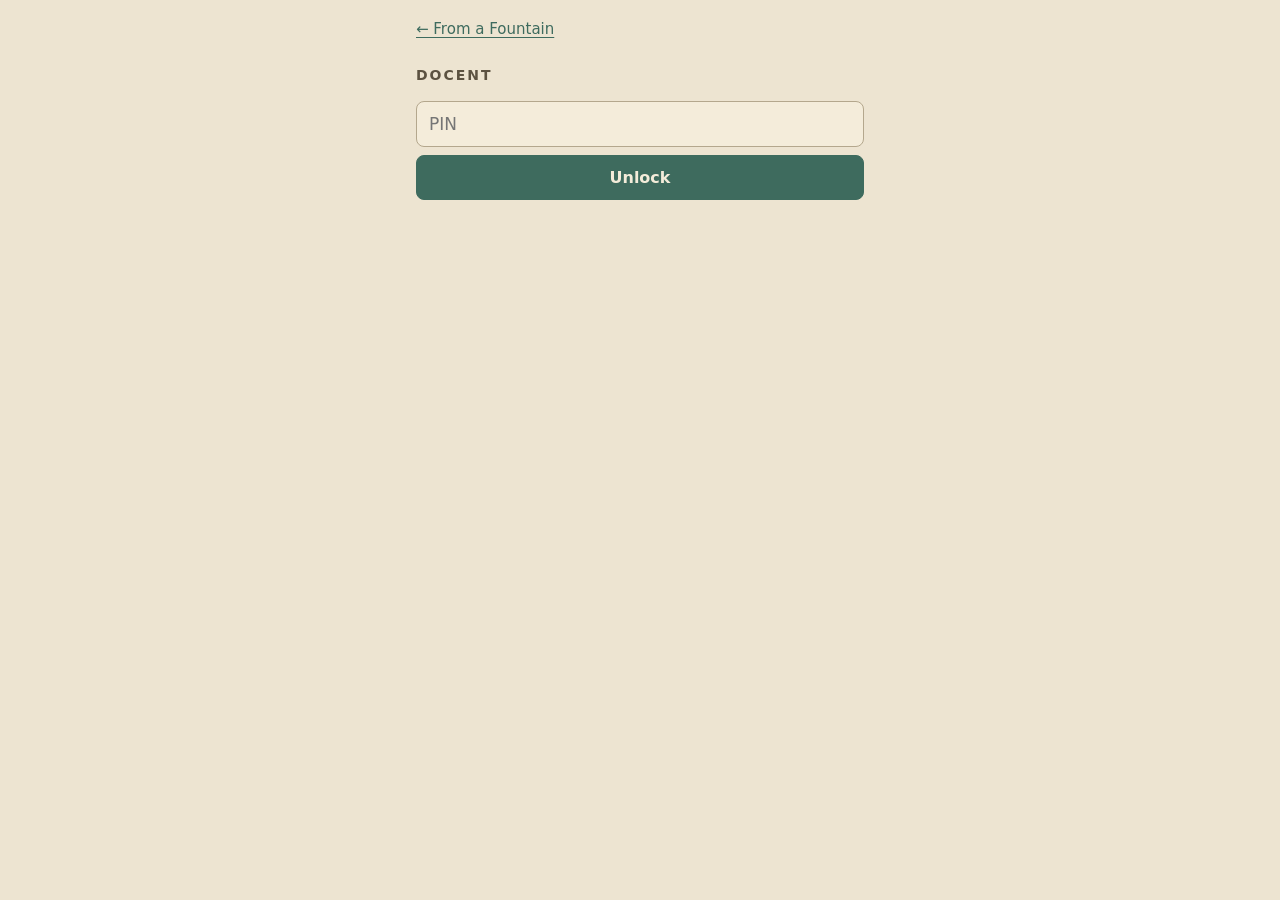
==== docent/index.html @ 6f96aadb "Add Letter book and Docent pages with buttons on the menu The two pages come from andrew-crena/from-" ====
<!doctype html>
<html lang="en">
<head>
<meta charset="utf-8">
<meta name="viewport" content="width=device-width, initial-scale=1, viewport-fit=cover">
<title>From a Fountain · Docent</title>
<script src="../fountain-config.js"></script>
<style>
:root{color-scheme:light;--bg:#ede4d1;--card:#f4ecda;--fg:#211b12;--muted:#5c5241;--line:#b4a78d;--accent:#3e6b5e;--accent-fg:#f4ecda;--bad:#8f2f24}
*{box-sizing:border-box} [hidden]{display:none!important}
body{margin:0;background:var(--bg);color:var(--fg);font:17px/1.45 system-ui,sans-serif}
.wrap{max-width:480px;margin:0 auto;padding:max(16px,env(safe-area-inset-top)) max(16px,env(safe-area-inset-right)) 48px max(16px,env(safe-area-inset-left));display:grid;gap:24px}
h2{font-size:14px;letter-spacing:.14em;text-transform:uppercase;color:var(--muted);margin:0 0 8px}
p{margin:0} .muted{color:var(--muted)}
input{width:100%;font:17px system-ui;color:var(--fg);background:var(--card);border:1px solid var(--line);border-radius:8px;padding:12px}
button{font:600 16px system-ui;border-radius:8px;padding:12px;border:1px solid var(--line);background:var(--card);color:var(--fg);cursor:pointer}
button.primary{background:var(--accent);color:var(--accent-fg);border-color:var(--accent)}
button.no{color:var(--bad)}
.card{background:var(--card);border:1px solid var(--line);border-radius:12px;padding:14px;display:grid;gap:8px}
.list{display:grid;gap:8px}
.row{display:flex;gap:8px} .row>*{flex:1}
.rec{text-align:left;font-weight:500}
.trk{text-align:left;font-weight:400;padding:10px 12px}
.src{font-size:13px;letter-spacing:.12em;text-transform:uppercase;color:var(--accent);font-weight:600}
.back a{color:var(--accent);font-size:15px;text-underline-offset:3px}
</style>
</head>
<body>
<div class="wrap">
  <nav class="back"><a href="https://andrew-crena.github.io/">← From a Fountain</a></nav>
  <section id="lockS" class="list">
    <h2>Docent</h2>
    <input id="pin" type="password" inputmode="numeric" placeholder="PIN" aria-label="Docent PIN">
    <button class="primary" id="unlock">Unlock</button>
    <p class="muted" id="lockMsg"></p>
  </section>

  <div id="main" class="list" hidden style="gap:24px">
    <section><h2>Now spinning</h2><div class="card" id="now"></div></section>

    <section class="list">
      <h2>Set the record</h2>
      <input id="q" type="search" placeholder="Search your crate" aria-label="Search your crate">
      <div class="list" id="results"></div>
    </section>

    <section class="list">
      <h2 id="pendHd">Letters waiting</h2>
      <div class="list" id="pending"></div>
    </section>
  </div>
</div>
<script>
(() => {
'use strict';
const API = (window.FOUNTAIN_API || '').replace(/\/$/, '') + '/api';
const $ = s => document.querySelector(s);
const esc = s => String(s ?? '').replace(/[&<>"]/g, c => ({'&':'&amp;','<':'&lt;','>':'&gt;','"':'&quot;'}[c]));
let PIN = '';
try { PIN = sessionStorage.getItem('pin') || ''; } catch {}
const call = (p, body) => fetch(API + p, {
  method: body ? 'POST' : 'GET',
  headers: { 'X-Docent-Pin': PIN, 'Content-Type': 'application/json', 'ngrok-skip-browser-warning': '1' },
  body: body ? JSON.stringify(body) : undefined }).then(async r => { const d = await r.json(); if (!r.ok) throw new Error(d.error); return d; });

async function unlock() {
  try { await call('/pending'); } catch (e) { $('#lockMsg').textContent = e.message || 'Wrong PIN.'; return; }
  try { sessionStorage.setItem('pin', PIN); } catch {}
  $('#lockS').hidden = true; $('#main').hidden = false;
  loadNow(); loadPending(); setInterval(loadNow, 15000); setInterval(loadPending, 30000);
}
$('#unlock').onclick = () => { PIN = $('#pin').value.trim(); unlock(); };
$('#pin').onkeydown = e => { if (e.key === 'Enter') $('#unlock').click(); };

function showNow(n) {
  $('#now').innerHTML = n.artist ? `
    <span class="src">${n.source === 'manual' ? 'Set by you · recognition paused' : 'Recognized automatically'}</span>
    <p><b>${esc(n.song || n.album)}</b></p><p class="muted">${esc(n.artist)} · ${esc(n.album)}</p>
    ${n.source === 'manual' ? '<button id="auto">Back to automatic</button>' : ''}` : '<p class="muted">Nothing set yet.</p>';
  const a = $('#auto'); if (a) a.onclick = async () => showNow(await call('/now', { mode: 'auto' }));
}
const loadNow = () => fetch(API + '/now', { headers: { 'ngrok-skip-browser-warning': '1' } }).then(r => r.json()).then(showNow).catch(() => {});

let t;
$('#q').oninput = () => { clearTimeout(t); t = setTimeout(search, 250); };
async function search() {
  const q = $('#q').value.trim();
  if (q.length < 2) { $('#results').innerHTML = ''; return; }
  const rs = await call('/search?q=' + encodeURIComponent(q)).catch(() => []);
  $('#results').innerHTML = rs.map((r, i) => `<div class="card"><p><b>${esc(r.album)}</b></p><p class="muted">${esc(r.artist)}${r.year ? ' · ' + r.year : ''}</p>
    <div class="list">${r.tracks.length ? r.tracks.map((s, j) => `<button class="trk" data-r="${i}" data-t="${j}">${esc(s)}</button>`).join('')
      : `<button class="trk" data-r="${i}" data-t="-1">Set this record</button>`}</div></div>`).join('')
    || '<p class="muted">Not in the crate.</p>';
  $('#results').onclick = async e => {
    const b = e.target.closest('.trk'); if (!b) return;
    const r = rs[+b.dataset.r];
    showNow(await call('/now', { release_id: r.release_id, song: r.tracks[+b.dataset.t] || '' }));
    $('#q').value = ''; $('#results').innerHTML = '';
    window.scrollTo({ top: 0, behavior: 'smooth' });
  };
}

async function loadPending() {
  const ls = await call('/pending').catch(() => []);
  $('#pendHd').textContent = `Letters waiting (${ls.length})`;
  $('#pending').innerHTML = ls.map(l => `<div class="card"><p style="white-space:pre-wrap">${esc(l.body)}</p>
    <p class="muted">${esc(l.song || l.album || l.artist)} · ${esc(l.artist)}${l.name ? ' · ' + esc(l.name) : ''}</p>
    <div class="row"><button class="primary" data-id="${l.id}" data-a="approve">Show it</button><button class="no" data-id="${l.id}" data-a="reject">Hide it</button></div></div>`).join('')
    || '<p class="muted">Nothing waiting.</p>';
}
$('#pending').onclick = async e => {
  const b = e.target.closest('button[data-id]'); if (!b) return;
  await call(`/letters/${b.dataset.id}/${b.dataset.a}`, {}).catch(() => {});
  loadPending();
};

if (PIN) unlock();
})();
</script>
</body>
</html>
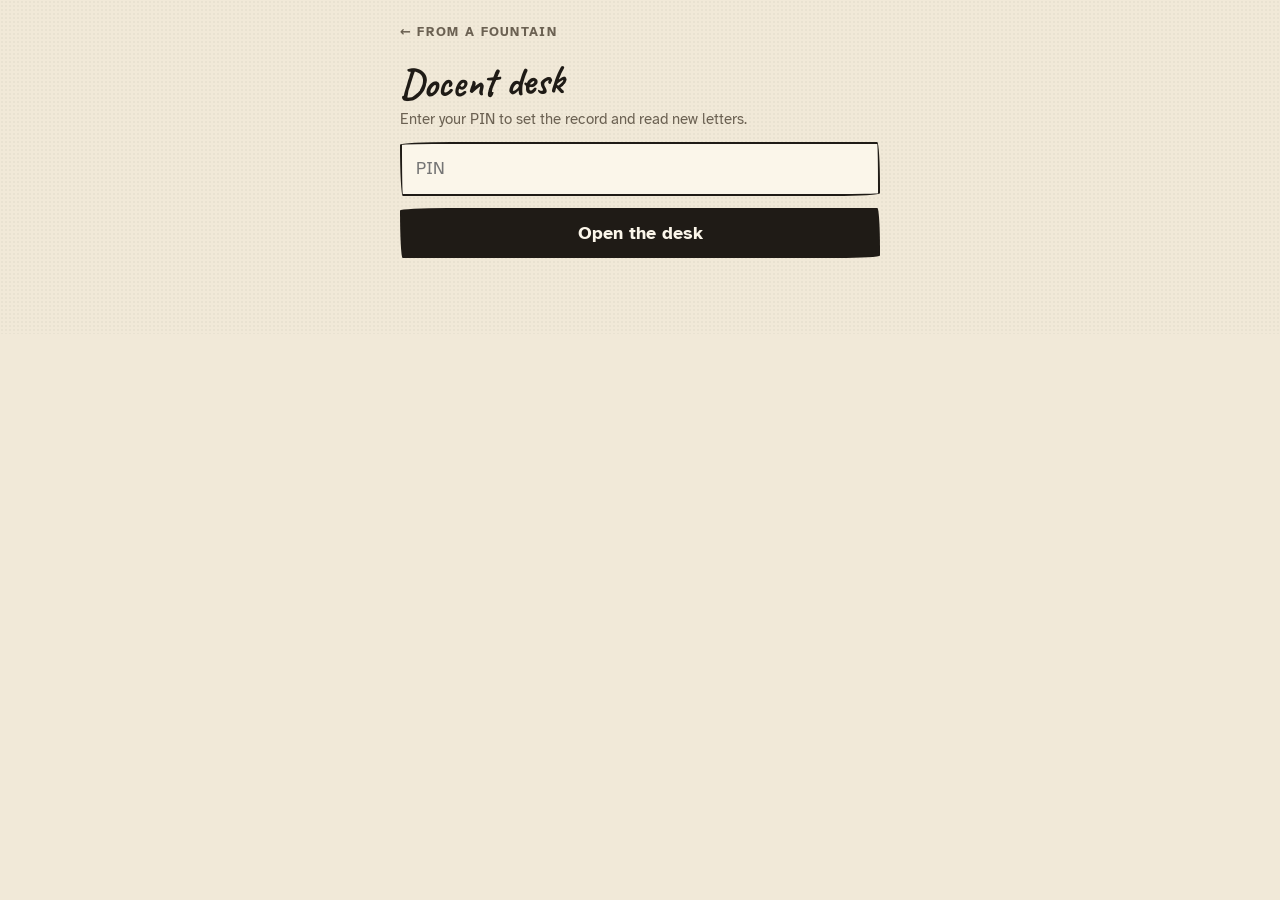
==== commit 41cef12a: "Handmade redesign of the landing page, letter book and docent desk The landing page now shows what's" ====
--- a/docent/index.html
+++ b/docent/index.html
@@ -3,50 +3,91 @@
 <head>
 <meta charset="utf-8">
 <meta name="viewport" content="width=device-width, initial-scale=1, viewport-fit=cover">
-<title>From a Fountain · Docent</title>
+<meta name="theme-color" content="#f1e9d8">
+<title>From a Fountain · Docent Desk</title>
+<link rel="stylesheet" href="https://fonts.googleapis.com/css2?family=Atkinson+Hyperlegible:ital,wght@0,400;0,700;1,400&family=Caveat:wght@500;700&family=Special+Elite&display=swap">
 <script src="../fountain-config.js"></script>
 <style>
-:root{color-scheme:light;--bg:#ede4d1;--card:#f4ecda;--fg:#211b12;--muted:#5c5241;--line:#b4a78d;--accent:#3e6b5e;--accent-fg:#f4ecda;--bad:#8f2f24}
+/* Same paper as the rest of the site; the desk is two numbered jobs */
+:root{
+  --paper:#f1e9d8; --card:#fbf6ea; --ink:#1f1b16; --soft:#6b6152; --pencil:#8a8170; --red:#c8402c; --tape:#e9dcae; --line:#cdbf9f;
+  --body:'Atkinson Hyperlegible',system-ui,sans-serif; --hand:'Caveat','Segoe Print',cursive; --type:'Special Elite','Courier New',monospace;
+  --wobble:255px 14px 225px 14px/14px 225px 14px 255px;
+  color-scheme:light;
+}
 *{box-sizing:border-box} [hidden]{display:none!important}
-body{margin:0;background:var(--bg);color:var(--fg);font:17px/1.45 system-ui,sans-serif}
-.wrap{max-width:480px;margin:0 auto;padding:max(16px,env(safe-area-inset-top)) max(16px,env(safe-area-inset-right)) 48px max(16px,env(safe-area-inset-left));display:grid;gap:24px}
-h2{font-size:14px;letter-spacing:.14em;text-transform:uppercase;color:var(--muted);margin:0 0 8px}
-p{margin:0} .muted{color:var(--muted)}
-input{width:100%;font:17px system-ui;color:var(--fg);background:var(--card);border:1px solid var(--line);border-radius:8px;padding:12px}
-button{font:600 16px system-ui;border-radius:8px;padding:12px;border:1px solid var(--line);background:var(--card);color:var(--fg);cursor:pointer}
-button.primary{background:var(--accent);color:var(--accent-fg);border-color:var(--accent)}
-button.no{color:var(--bad)}
-.card{background:var(--card);border:1px solid var(--line);border-radius:12px;padding:14px;display:grid;gap:8px}
-.list{display:grid;gap:8px}
-.row{display:flex;gap:8px} .row>*{flex:1}
-.rec{text-align:left;font-weight:500}
-.trk{text-align:left;font-weight:400;padding:10px 12px}
-.src{font-size:13px;letter-spacing:.12em;text-transform:uppercase;color:var(--accent);font-weight:600}
-.back a{color:var(--accent);font-size:15px;text-underline-offset:3px}
+html{background:var(--paper)}
+body{margin:0;background:var(--paper);color:var(--ink);font:17px/1.5 var(--body);
+  background-image:radial-gradient(#00000008 1px,transparent 1px);background-size:4px 4px}
+.wrap{max-width:520px;margin:0 auto;padding:max(18px,env(safe-area-inset-top)) max(20px,env(safe-area-inset-right)) 56px max(20px,env(safe-area-inset-left))}
+button,input{font:inherit;color:inherit}
+button{cursor:pointer}
+:focus-visible{outline:3px solid var(--red);outline-offset:3px}
+p{margin:0}
+.box{border:2px solid var(--ink);border-radius:var(--wobble)}
+.back{font:700 13px var(--body);letter-spacing:.1em;text-transform:uppercase;color:var(--soft);text-decoration:none}
+h1{font:700 40px/1 var(--hand);margin:14px 0 10px;transform:rotate(-1.5deg)}
+.soft{color:var(--soft);font-size:15px}
+.stamp{display:inline-block;border:2.5px solid var(--red);color:var(--red);font:700 12px var(--body);letter-spacing:.14em;padding:3px 10px;transform:rotate(-3deg);border-radius:4px;text-transform:uppercase}
+.stamp.off{border-color:var(--pencil);color:var(--pencil)}
+input{width:100%;background:var(--card);border:2px solid var(--ink);border-radius:var(--wobble);padding:12px 14px;font-size:17px}
+.dark{display:block;width:100%;padding:14px;background:var(--ink);color:var(--card);border:0;border-radius:var(--wobble);font:700 18px var(--body)}
+.light{background:var(--card);padding:10px 14px;font:700 16px var(--body)}
+.err{margin-top:8px;font:700 22px var(--hand);color:var(--red)}
+
+.lock{display:grid;gap:12px;margin-top:10px}
+.now{position:relative;background:var(--card);padding:16px;margin:14px 2px 0;display:grid;gap:6px;transform:rotate(-.5deg)}
+.now .song{font:700 22px/1.2 var(--body)}
+.now .stamp{justify-self:start}
+.step{display:grid;grid-template-columns:30px 1fr;gap:10px;margin:30px 0 0}
+.step > i{font:700 32px/1 var(--hand);font-style:normal;color:var(--red)}
+.step h2{font:700 19px/1.25 var(--body);margin:0}
+.step .soft{margin:2px 0 10px}
+.rec{background:var(--card);padding:12px 14px;margin-top:10px}
+.rec .t{font-weight:700}
+.tracks{display:grid;gap:4px;margin-top:8px}
+.trk{text-align:left;background:none;border:0;border-bottom:1.5px dashed var(--line);padding:8px 2px;font-size:16px}
+.trk:hover{background:#0000000a}
+.letter{background:var(--card);padding:14px 14px 12px;margin-top:12px}
+.letter p.body{font:500 23px/1.15 var(--hand);white-space:pre-wrap;overflow-wrap:anywhere}
+.letter .about{font:12px var(--type);color:var(--soft);margin:6px 0 10px}
+.yn{display:grid;grid-template-columns:1fr 1fr;gap:8px}
+.yn .show{background:var(--ink);color:var(--card)}
+.empty{font:500 22px var(--hand);color:var(--soft)}
 </style>
 </head>
 <body>
 <div class="wrap">
-  <nav class="back"><a href="https://andrew-crena.github.io/">← From a Fountain</a></nav>
-  <section id="lockS" class="list">
-    <h2>Docent</h2>
-    <input id="pin" type="password" inputmode="numeric" placeholder="PIN" aria-label="Docent PIN">
-    <button class="primary" id="unlock">Unlock</button>
-    <p class="muted" id="lockMsg"></p>
+  <a class="back" href="https://andrew-crena.github.io/">← From a Fountain</a>
+  <h1>Docent desk</h1>
+
+  <section id="lockS" class="lock">
+    <p class="soft">Enter your PIN to set the record and read new letters.</p>
+    <input id="pin" type="password" inputmode="numeric" autocomplete="current-password" placeholder="PIN" aria-label="Docent PIN">
+    <button class="dark" id="unlock" type="button">Open the desk</button>
+    <p class="err" id="lockMsg" role="status"></p>
   </section>
 
-  <div id="main" class="list" hidden style="gap:24px">
-    <section><h2>Now spinning</h2><div class="card" id="now"></div></section>
+  <div id="main" hidden>
+    <div class="now box" id="now" aria-live="polite"></div>
 
-    <section class="list">
-      <h2>Set the record</h2>
-      <input id="q" type="search" placeholder="Search your crate" aria-label="Search your crate">
-      <div class="list" id="results"></div>
+    <section class="step">
+      <i>1</i>
+      <div>
+        <h2>Wrong record, or nothing showing?</h2>
+        <p class="soft">Search your crate and tap the song that's on. That stops automatic recognition until you turn it back on.</p>
+        <input id="q" type="search" placeholder="Search your crate" aria-label="Search your crate">
+        <div id="results"></div>
+      </div>
     </section>
 
-    <section class="list">
-      <h2 id="pendHd">Letters waiting</h2>
-      <div class="list" id="pending"></div>
+    <section class="step">
+      <i>2</i>
+      <div>
+        <h2 id="pendHd">Letters waiting for you</h2>
+        <p class="soft">Nothing shows in the letter book until you say yes.</p>
+        <div id="pending"></div>
+      </div>
     </section>
   </div>
 </div>
@@ -64,7 +105,8 @@
   body: body ? JSON.stringify(body) : undefined }).then(async r => { const d = await r.json(); if (!r.ok) throw new Error(d.error); return d; });
 
 async function unlock() {
-  try { await call('/pending'); } catch (e) { $('#lockMsg').textContent = e.message || 'Wrong PIN.'; return; }
+  try { await call('/pending'); }
+  catch (e) { $('#lockMsg').textContent = e.message === 'Failed to fetch' ? 'Can’t reach the letter book. Is the launcher running?' : (e.message || 'Wrong PIN.'); return; }
   try { sessionStorage.setItem('pin', PIN); } catch {}
   $('#lockS').hidden = true; $('#main').hidden = false;
   loadNow(); loadPending(); setInterval(loadNow, 15000); setInterval(loadPending, 30000);
@@ -73,10 +115,16 @@
 $('#pin').onkeydown = e => { if (e.key === 'Enter') $('#unlock').click(); };
 
 function showNow(n) {
-  $('#now').innerHTML = n.artist ? `
-    <span class="src">${n.source === 'manual' ? 'Set by you · recognition paused' : 'Recognized automatically'}</span>
-    <p><b>${esc(n.song || n.album)}</b></p><p class="muted">${esc(n.artist)} · ${esc(n.album)}</p>
-    ${n.source === 'manual' ? '<button id="auto">Back to automatic</button>' : ''}` : '<p class="muted">Nothing set yet.</p>';
+  if (!n.artist) {
+    $('#now').innerHTML = '<span class="stamp off">Listening for the record</span><p class="soft">Nothing identified yet. If a record is on, set it in step 1.</p>';
+    return;
+  }
+  const manual = n.source === 'manual';
+  $('#now').innerHTML = `
+    <span class="stamp${manual ? ' off' : ''}">${manual ? 'Set by you' : '● Found automatically'}</span>
+    <p class="song">${esc(n.song || n.album)}</p>
+    <p class="soft">${esc(n.artist)}${n.album && n.song ? ' · ' + esc(n.album) : ''}</p>
+    ${manual ? '<p class="soft">Automatic recognition is paused.</p><button class="light box" id="auto" type="button">Turn automatic back on</button>' : ''}`;
   const a = $('#auto'); if (a) a.onclick = async () => showNow(await call('/now', { mode: 'auto' }));
 }
 const loadNow = () => fetch(API + '/now', { headers: { 'ngrok-skip-browser-warning': '1' } }).then(r => r.json()).then(showNow).catch(() => {});
@@ -87,10 +135,10 @@
   const q = $('#q').value.trim();
   if (q.length < 2) { $('#results').innerHTML = ''; return; }
   const rs = await call('/search?q=' + encodeURIComponent(q)).catch(() => []);
-  $('#results').innerHTML = rs.map((r, i) => `<div class="card"><p><b>${esc(r.album)}</b></p><p class="muted">${esc(r.artist)}${r.year ? ' · ' + r.year : ''}</p>
-    <div class="list">${r.tracks.length ? r.tracks.map((s, j) => `<button class="trk" data-r="${i}" data-t="${j}">${esc(s)}</button>`).join('')
-      : `<button class="trk" data-r="${i}" data-t="-1">Set this record</button>`}</div></div>`).join('')
-    || '<p class="muted">Not in the crate.</p>';
+  $('#results').innerHTML = rs.map((r, i) => `<div class="rec box"><p class="t">${esc(r.album)}</p><p class="soft">${esc(r.artist)}${r.year ? ' · ' + r.year : ''}</p>
+    <div class="tracks">${r.tracks.length ? r.tracks.map((s, j) => `<button class="trk" type="button" data-r="${i}" data-t="${j}">${esc(s)}</button>`).join('')
+      : `<button class="trk" type="button" data-r="${i}" data-t="-1">Set this record</button>`}</div></div>`).join('')
+    || '<p class="empty">Not in the crate.</p>';
   $('#results').onclick = async e => {
     const b = e.target.closest('.trk'); if (!b) return;
     const r = rs[+b.dataset.r];
@@ -102,11 +150,11 @@
 
 async function loadPending() {
   const ls = await call('/pending').catch(() => []);
-  $('#pendHd').textContent = `Letters waiting (${ls.length})`;
-  $('#pending').innerHTML = ls.map(l => `<div class="card"><p style="white-space:pre-wrap">${esc(l.body)}</p>
-    <p class="muted">${esc(l.song || l.album || l.artist)} · ${esc(l.artist)}${l.name ? ' · ' + esc(l.name) : ''}</p>
-    <div class="row"><button class="primary" data-id="${l.id}" data-a="approve">Show it</button><button class="no" data-id="${l.id}" data-a="reject">Hide it</button></div></div>`).join('')
-    || '<p class="muted">Nothing waiting.</p>';
+  $('#pendHd').textContent = ls.length ? `Letters waiting for you (${ls.length})` : 'Letters waiting for you';
+  $('#pending').innerHTML = ls.map(l => `<div class="letter box"><p class="body">${esc(l.body)}</p>
+    <p class="about">about ${esc(l.song ? '“' + l.song + '”' : l.album || l.artist)} · ${esc(l.artist)}${l.name ? ' · from ' + esc(l.name) : ''}</p>
+    <div class="yn"><button class="light box show" type="button" data-id="${l.id}" data-a="approve">Show it</button><button class="light box" type="button" data-id="${l.id}" data-a="reject">Hide it</button></div></div>`).join('')
+    || '<p class="empty">All caught up.</p>';
 }
 $('#pending').onclick = async e => {
   const b = e.target.closest('button[data-id]'); if (!b) return;
